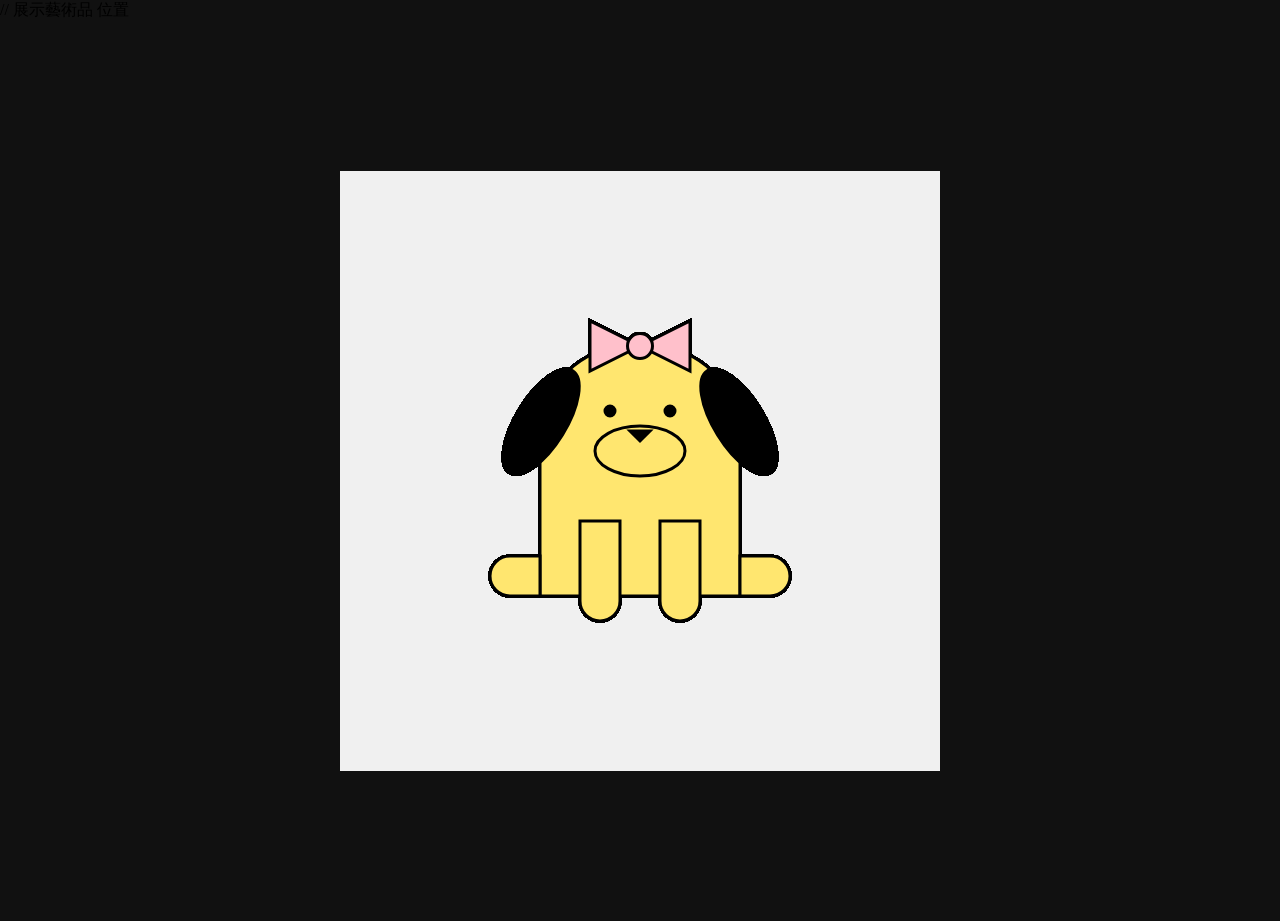
==== index.html @ 1a55a038 "首次上傳" ====
<!DOCTYPE html>
<html lang="en">
  <head>
    <meta charset="utf-8" />
    <meta name="viewport" content="width=device-width, initial-scale=1.0" />

    <title>Sketch</title>
    <style>
      html,
      body {
        margin: 0;
        padding: 0;
        border: 0;

        background-color: #111;
        height: 100%;
      }

      main {
        display: flex;
        flex-direction: row;
        justify-content: center;
        align-items: center;
        width: 100%;
        height: 100%;
        background-color: #111;
      }

      canvas {
        display: block;
        /* margin: auto auto; */

        padding: 0;
        border: 0;
      }
    </style>
    <script id="fxhash-snippet">
      //---- do not edit the following code (you can indent as you wish)
      let search = new URLSearchParams(window.location.search);
      let alphabet =
        "123456789abcdefghijkmnopqrstuvwxyzABCDEFGHJKLMNPQRSTUVWXYZ";
      let b58dec = (str) =>
        [...str].reduce(
          (p, c) => (p * alphabet.length + alphabet.indexOf(c)) | 0,
          0
        );
      // make fxrand from hash
      var fxhash =
        search.get("fxhash") ||
        "oo" +
          Array(49)
            .fill(0)
            .map((_) => alphabet[(Math.random() * alphabet.length) | 0])
            .join("");
      let fxhashTrunc = fxhash.slice(2);
      let regex = new RegExp(".{" + ((fxhash.length / 4) | 0) + "}", "g");
      let hashes = fxhashTrunc.match(regex).map((h) => b58dec(h));
      let sfc32 = (a, b, c, d) => {
        return () => {
          a |= 0;
          b |= 0;
          c |= 0;
          d |= 0;
          var t = (((a + b) | 0) + d) | 0;
          d = (d + 1) | 0;
          a = b ^ (b >>> 9);
          b = (c + (c << 3)) | 0;
          c = (c << 21) | (c >>> 11);
          c = (c + t) | 0;
          return (t >>> 0) / 4294967296;
        };
      };
      var fxrand = sfc32(...hashes);
      // make fxrandminter from minter address
      var fxminter =
        search.get("fxminter") ||
        "tz1" +
          Array(33)
            .fill(0)
            .map((_) => alphabet[(Math.random() * alphabet.length) | 0])
            .join("");
      let fxminterTrunc = fxminter.slice(3);
      regex = new RegExp(".{" + ((fxminterTrunc.length / 4) | 0) + "}", "g");
      hashes = fxminterTrunc.match(regex).map((h) => b58dec(h));
      var fxrandminter = sfc32(...hashes);

      // true if preview mode active, false otherwise
      // you can append preview=1 to the URL to simulate preview active
      var isFxpreview = search.get("preview") === "1";
      // call this method to trigger the preview
      function fxpreview() {
        window.dispatchEvent(new Event("fxhash-preview"));
        setTimeout(() => fxpreview(), 500);
      }
      // get the byte params from the URL
      let fxparams = search.get("fxparams");
      fxparams = fxparams ? fxparams.replace("0x", "") : fxparams;

      // the parameter processor, used to parse fxparams
      const processors = {
        number: {
          deserialize: (input) => {
            const view = new DataView(new ArrayBuffer(8));
            for (let i = 0; i < 8; i++) {
              view.setUint8(i, parseInt(input.substring(i * 2, i * 2 + 2), 16));
            }
            return view.getFloat64(0);
          },
          bytesLength: () => 8,
          constrain: (value, definition) => {
            let min = Number.MIN_SAFE_INTEGER;
            if (typeof definition.options?.min !== "undefined")
              min = Number(definition.options.min);
            let max = Number.MAX_SAFE_INTEGER;
            if (typeof definition.options?.max !== "undefined")
              max = Number(definition.options.max);
            max = Math.min(max, Number.MAX_SAFE_INTEGER);
            min = Math.max(min, Number.MIN_SAFE_INTEGER);
            const v = Math.min(Math.max(value, min), max);
            return v;
          },
          random: (definition) => {
            let min = Number.MIN_SAFE_INTEGER;
            if (typeof definition.options?.min !== "undefined")
              min = Number(definition.options.min);
            let max = Number.MAX_SAFE_INTEGER;
            if (typeof definition.options?.max !== "undefined")
              max = Number(definition.options.max);
            max = Math.min(max, Number.MAX_SAFE_INTEGER);
            min = Math.max(min, Number.MIN_SAFE_INTEGER);
            const v = Math.random() * (max - min) + min;
            if (definition?.options?.step) {
              const t = 1.0 / definition?.options?.step;
              return Math.round(v * t) / t;
            }
            return v;
          },
        },
        bigint: {
          deserialize: (input) => {
            const view = new DataView(new ArrayBuffer(8));
            for (let i = 0; i < 8; i++) {
              view.setUint8(i, parseInt(input.substring(i * 2, i * 2 + 2), 16));
            }
            return view.getBigInt64(0);
          },
          bytesLength: () => 8,
          random: (definition) => {
            const MIN_SAFE_INT64 = -9223372036854775808n;
            const MAX_SAFE_INT64 = 9223372036854775807n;
            let min = MIN_SAFE_INT64;
            let max = MAX_SAFE_INT64;
            if (typeof definition.options?.min !== "undefined")
              min = BigInt(definition.options.min);
            if (typeof definition.options?.max !== "undefined")
              max = BigInt(definition.options.max);
            const range = max - min;
            const bits = range.toString(2).length;
            let random;
            do {
              random = BigInt(
                "0b" +
                  Array.from(
                    crypto.getRandomValues(new Uint8Array(Math.ceil(bits / 8)))
                  )
                    .map((b) => b.toString(2).padStart(8, "0"))
                    .join("")
              );
            } while (random > range);
            return random + min;
          },
        },
        boolean: {
          // if value is "00" -> 0 -> false, otherwise we consider it's 1
          deserialize: (input) => {
            return input === "00" ? false : true;
          },
          bytesLength: () => 1,
          random: () => Math.random() < 0.5,
        },
        color: {
          deserialize: (input) => input,
          bytesLength: () => 4,
          transform: (input) => {
            const r = parseInt(input.slice(0, 2), 16);
            const g = parseInt(input.slice(2, 4), 16);
            const b = parseInt(input.slice(4, 6), 16);
            const a = parseInt(input.slice(6, 8), 16);
            return {
              hex: {
                rgb: "#" + input.slice(0, 6),
                rgba: "#" + input,
              },
              obj: {
                rgb: { r, g, b },
                rgba: { r, g, b, a },
              },
              arr: {
                rgb: [r, g, b],
                rgba: [r, g, b, a],
              },
            };
          },
          constrain: (value, definition) => {
            const hex = value.replace("#", "");
            return hex.slice(0, 8).padEnd(8, "f");
          },
          random: () =>
            `${[...Array(8)]
              .map(() => Math.floor(Math.random() * 16).toString(16))
              .join("")}`,
        },
        string: {
          deserialize: (input) => {
            const hx = input.match(/.{1,4}/g) || [];
            let rtn = "";
            for (let i = 0; i < hx.length; i++) {
              const int = parseInt(hx[i], 16);
              if (int === 0) break;
              rtn += String.fromCharCode(int);
            }
            return rtn;
          },
          bytesLength: (options) => {
            if (typeof options?.maxLength !== "undefined")
              return Number(options.maxLength) * 2;
            return 64 * 2;
          },
          constrain: (value, definition) => {
            let min = 0;
            if (typeof definition.options?.minLength !== "undefined")
              min = definition.options.minLength;
            let max = 64;
            if (typeof definition.options?.maxLength !== "undefined")
              max = definition.options.maxLength;
            let v = value.slice(0, max);
            if (v.length < min) {
              return v.padEnd(min);
            }
            return v;
          },
          random: (definition) => {
            let min = 0;
            if (typeof definition.options?.minLength !== "undefined")
              min = definition.options.minLength;
            let max = 64;
            if (typeof definition.options?.maxLength !== "undefined")
              max = definition.options.maxLength;
            const length = Math.round(Math.random() * (max - min) + min);
            return [...Array(length)]
              .map((i) => (~~(Math.random() * 36)).toString(36))
              .join("");
          },
        },
        select: {
          deserialize: (input, definition) => {
            return (
              definition.options.options[parseInt(input, 16)] ||
              definition.default
            );
          },
          bytesLength: () => 1,
          constrain: (value, definition) => {
            if (definition.options.options.includes(value)) {
              return value;
            }
            return definition.options.options[0];
          },
          random: (definition) => {
            const index = Math.round(
              Math.random() * (definition?.options?.options?.length - 1) + 0
            );
            return definition?.options?.options[index];
          },
        },
      };

      // takes the parameters as bytes and outputs an object with the
      // deserialized parameters, identified by their id in an object
      const deserializeParams = (bytes, definition) => {
        const params = {};
        for (const def of definition) {
          const processor = processors[def.type];
          // if we don't have any parameters defined in the URL, set the
          // default value and move on
          if (!bytes) {
            let v;
            if (typeof def.default === "undefined") v = processor.random(def);
            else v = def.default;
            params[def.id] = processor.constrain?.(v, def) || v;
            continue;
          }
          // extract the length from the bytes & shift the initial bytes string
          const valueBytes = bytes.substring(
            0,
            processor.bytesLength(def?.options) * 2
          );
          bytes = bytes.substring(processor.bytesLength(def?.options) * 2);
          // deserialize the bytes into the params
          const value = processor.deserialize(valueBytes, def);
          params[def.id] = processor.constrain?.(value, def) || value;
        }
        return params;
      };

      const transformParamValues = (values, definitions) => {
        const paramValues = {};
        for (const def of definitions) {
          const processor = processors[def.type];
          const value = values[def.id];
          // deserialize the bytes into the params
          paramValues[def.id] = processor.transform
            ? processor.transform(value)
            : value;
        }
        return paramValues;
      };

      window.$fx = {
        _version: "3.0.0",
        _processors: processors,
        // where params def & features will be stored
        _params: undefined,
        _features: undefined,
        // where the parameter values are stored
        _paramValues: {},

        hash: fxhash,
        rand: fxrand,

        minter: fxminter,
        randminter: fxrandminter,

        preview: fxpreview,
        isPreview: isFxpreview,
        params: function (definition) {
          // todo: maybe do some validation on the dev side ?
          // or maybe not ?
          this._params = definition;
          this._rawValues = deserializeParams(fxparams, definition);
          this._paramValues = transformParamValues(this._rawValues, definition);
        },
        features: function (features) {
          this._features = features;
        },
        getFeature: function (id) {
          return this._features[id];
        },
        getFeatures: function () {
          return this._features;
        },
        getParam: function (id) {
          return this._paramValues[id];
        },
        getParams: function () {
          return this._paramValues;
        },
        getRawParam: function (id) {
          return this._rawValues[id];
        },
        getRawParams: function () {
          return this._rawValues;
        },
        getDefinitions: function () {
          return this._params;
        },
        stringifyParams: function (params) {
          return JSON.stringify(
            params,
            (key, value) => {
              if (typeof value === "bigint") return value.toString();
              return value;
            },
            2
          );
        },
      };
      window.addEventListener("message", (event) => {
        if (event.data === "fxhash_getInfo") {
          parent.postMessage(
            {
              id: "fxhash_getInfo",
              data: {
                version: window.$fx._version,
                hash: window.$fx.hash,
                features: window.$fx.getFeatures(),
                params: {
                  definitions: window.$fx.getDefinitions(),
                  values: window.$fx.getRawParams(),
                },
                minter: window.$fx.minter,
              },
            },
            "*"
          );
        }
      });
      // END NEW

      //---- /do not edit the following code
    </script>
    <script src="libraries/p5.min.js"></script>
  </head>

  <body>
    <script src="/dog.js"></script> // 展示藝術品 位置
  </body>
</html>
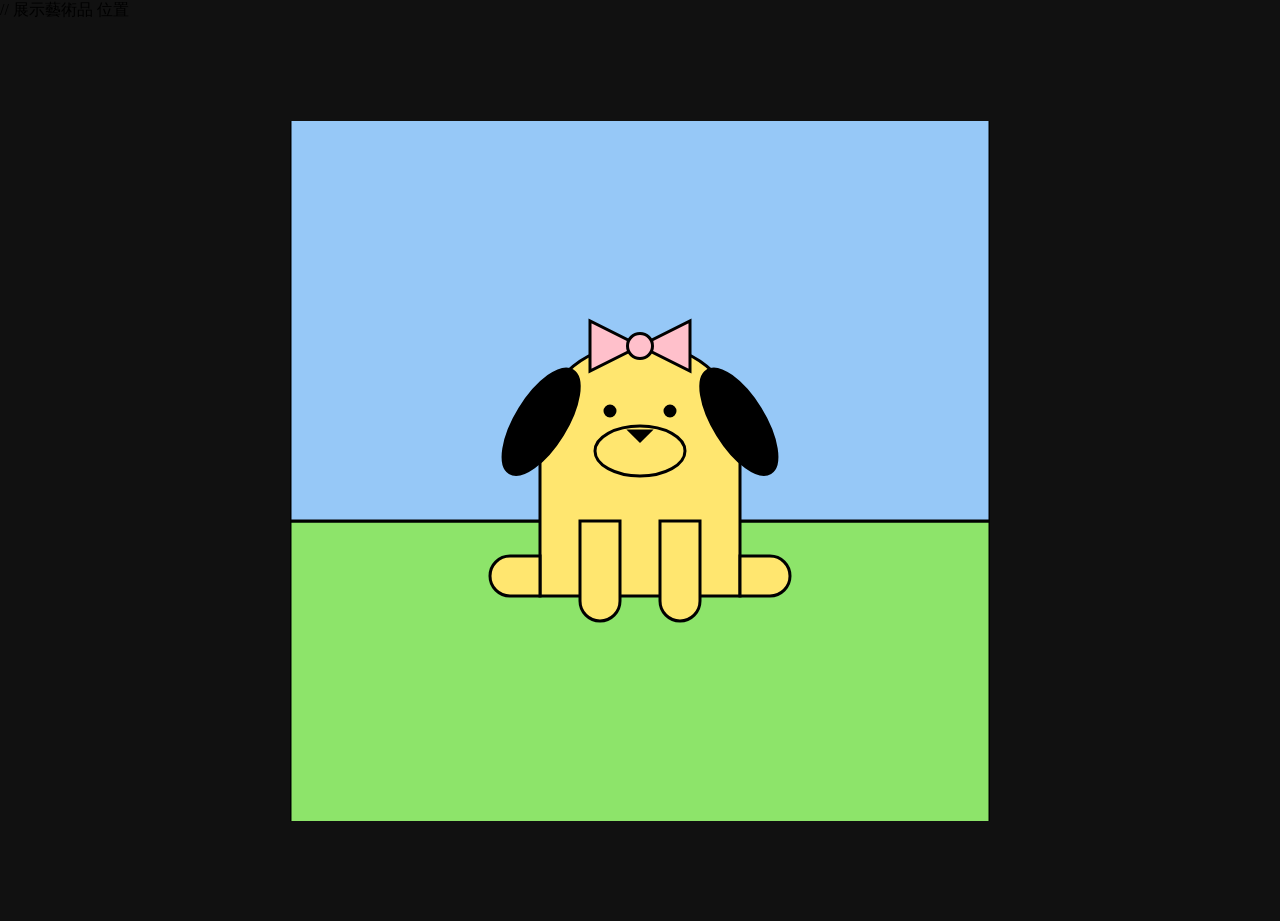
==== commit 3defc17a: "Initial commit" ====
--- a/index.html
+++ b/index.html
@@ -1,412 +1,412 @@
-<!DOCTYPE html>
-<html lang="en">
-  <head>
-    <meta charset="utf-8" />
-    <meta name="viewport" content="width=device-width, initial-scale=1.0" />
-
-    <title>Sketch</title>
-    <style>
-      html,
-      body {
-        margin: 0;
-        padding: 0;
-        border: 0;
-
-        background-color: #111;
-        height: 100%;
-      }
-
-      main {
-        display: flex;
-        flex-direction: row;
-        justify-content: center;
-        align-items: center;
-        width: 100%;
-        height: 100%;
-        background-color: #111;
-      }
-
-      canvas {
-        display: block;
-        /* margin: auto auto; */
-
-        padding: 0;
-        border: 0;
-      }
-    </style>
-    <script id="fxhash-snippet">
-      //---- do not edit the following code (you can indent as you wish)
-      let search = new URLSearchParams(window.location.search);
-      let alphabet =
-        "123456789abcdefghijkmnopqrstuvwxyzABCDEFGHJKLMNPQRSTUVWXYZ";
-      let b58dec = (str) =>
-        [...str].reduce(
-          (p, c) => (p * alphabet.length + alphabet.indexOf(c)) | 0,
-          0
-        );
-      // make fxrand from hash
-      var fxhash =
-        search.get("fxhash") ||
-        "oo" +
-          Array(49)
-            .fill(0)
-            .map((_) => alphabet[(Math.random() * alphabet.length) | 0])
-            .join("");
-      let fxhashTrunc = fxhash.slice(2);
-      let regex = new RegExp(".{" + ((fxhash.length / 4) | 0) + "}", "g");
-      let hashes = fxhashTrunc.match(regex).map((h) => b58dec(h));
-      let sfc32 = (a, b, c, d) => {
-        return () => {
-          a |= 0;
-          b |= 0;
-          c |= 0;
-          d |= 0;
-          var t = (((a + b) | 0) + d) | 0;
-          d = (d + 1) | 0;
-          a = b ^ (b >>> 9);
-          b = (c + (c << 3)) | 0;
-          c = (c << 21) | (c >>> 11);
-          c = (c + t) | 0;
-          return (t >>> 0) / 4294967296;
-        };
-      };
-      var fxrand = sfc32(...hashes);
-      // make fxrandminter from minter address
-      var fxminter =
-        search.get("fxminter") ||
-        "tz1" +
-          Array(33)
-            .fill(0)
-            .map((_) => alphabet[(Math.random() * alphabet.length) | 0])
-            .join("");
-      let fxminterTrunc = fxminter.slice(3);
-      regex = new RegExp(".{" + ((fxminterTrunc.length / 4) | 0) + "}", "g");
-      hashes = fxminterTrunc.match(regex).map((h) => b58dec(h));
-      var fxrandminter = sfc32(...hashes);
-
-      // true if preview mode active, false otherwise
-      // you can append preview=1 to the URL to simulate preview active
-      var isFxpreview = search.get("preview") === "1";
-      // call this method to trigger the preview
-      function fxpreview() {
-        window.dispatchEvent(new Event("fxhash-preview"));
-        setTimeout(() => fxpreview(), 500);
-      }
-      // get the byte params from the URL
-      let fxparams = search.get("fxparams");
-      fxparams = fxparams ? fxparams.replace("0x", "") : fxparams;
-
-      // the parameter processor, used to parse fxparams
-      const processors = {
-        number: {
-          deserialize: (input) => {
-            const view = new DataView(new ArrayBuffer(8));
-            for (let i = 0; i < 8; i++) {
-              view.setUint8(i, parseInt(input.substring(i * 2, i * 2 + 2), 16));
-            }
-            return view.getFloat64(0);
-          },
-          bytesLength: () => 8,
-          constrain: (value, definition) => {
-            let min = Number.MIN_SAFE_INTEGER;
-            if (typeof definition.options?.min !== "undefined")
-              min = Number(definition.options.min);
-            let max = Number.MAX_SAFE_INTEGER;
-            if (typeof definition.options?.max !== "undefined")
-              max = Number(definition.options.max);
-            max = Math.min(max, Number.MAX_SAFE_INTEGER);
-            min = Math.max(min, Number.MIN_SAFE_INTEGER);
-            const v = Math.min(Math.max(value, min), max);
-            return v;
-          },
-          random: (definition) => {
-            let min = Number.MIN_SAFE_INTEGER;
-            if (typeof definition.options?.min !== "undefined")
-              min = Number(definition.options.min);
-            let max = Number.MAX_SAFE_INTEGER;
-            if (typeof definition.options?.max !== "undefined")
-              max = Number(definition.options.max);
-            max = Math.min(max, Number.MAX_SAFE_INTEGER);
-            min = Math.max(min, Number.MIN_SAFE_INTEGER);
-            const v = Math.random() * (max - min) + min;
-            if (definition?.options?.step) {
-              const t = 1.0 / definition?.options?.step;
-              return Math.round(v * t) / t;
-            }
-            return v;
-          },
-        },
-        bigint: {
-          deserialize: (input) => {
-            const view = new DataView(new ArrayBuffer(8));
-            for (let i = 0; i < 8; i++) {
-              view.setUint8(i, parseInt(input.substring(i * 2, i * 2 + 2), 16));
-            }
-            return view.getBigInt64(0);
-          },
-          bytesLength: () => 8,
-          random: (definition) => {
-            const MIN_SAFE_INT64 = -9223372036854775808n;
-            const MAX_SAFE_INT64 = 9223372036854775807n;
-            let min = MIN_SAFE_INT64;
-            let max = MAX_SAFE_INT64;
-            if (typeof definition.options?.min !== "undefined")
-              min = BigInt(definition.options.min);
-            if (typeof definition.options?.max !== "undefined")
-              max = BigInt(definition.options.max);
-            const range = max - min;
-            const bits = range.toString(2).length;
-            let random;
-            do {
-              random = BigInt(
-                "0b" +
-                  Array.from(
-                    crypto.getRandomValues(new Uint8Array(Math.ceil(bits / 8)))
-                  )
-                    .map((b) => b.toString(2).padStart(8, "0"))
-                    .join("")
-              );
-            } while (random > range);
-            return random + min;
-          },
-        },
-        boolean: {
-          // if value is "00" -> 0 -> false, otherwise we consider it's 1
-          deserialize: (input) => {
-            return input === "00" ? false : true;
-          },
-          bytesLength: () => 1,
-          random: () => Math.random() < 0.5,
-        },
-        color: {
-          deserialize: (input) => input,
-          bytesLength: () => 4,
-          transform: (input) => {
-            const r = parseInt(input.slice(0, 2), 16);
-            const g = parseInt(input.slice(2, 4), 16);
-            const b = parseInt(input.slice(4, 6), 16);
-            const a = parseInt(input.slice(6, 8), 16);
-            return {
-              hex: {
-                rgb: "#" + input.slice(0, 6),
-                rgba: "#" + input,
-              },
-              obj: {
-                rgb: { r, g, b },
-                rgba: { r, g, b, a },
-              },
-              arr: {
-                rgb: [r, g, b],
-                rgba: [r, g, b, a],
-              },
-            };
-          },
-          constrain: (value, definition) => {
-            const hex = value.replace("#", "");
-            return hex.slice(0, 8).padEnd(8, "f");
-          },
-          random: () =>
-            `${[...Array(8)]
-              .map(() => Math.floor(Math.random() * 16).toString(16))
-              .join("")}`,
-        },
-        string: {
-          deserialize: (input) => {
-            const hx = input.match(/.{1,4}/g) || [];
-            let rtn = "";
-            for (let i = 0; i < hx.length; i++) {
-              const int = parseInt(hx[i], 16);
-              if (int === 0) break;
-              rtn += String.fromCharCode(int);
-            }
-            return rtn;
-          },
-          bytesLength: (options) => {
-            if (typeof options?.maxLength !== "undefined")
-              return Number(options.maxLength) * 2;
-            return 64 * 2;
-          },
-          constrain: (value, definition) => {
-            let min = 0;
-            if (typeof definition.options?.minLength !== "undefined")
-              min = definition.options.minLength;
-            let max = 64;
-            if (typeof definition.options?.maxLength !== "undefined")
-              max = definition.options.maxLength;
-            let v = value.slice(0, max);
-            if (v.length < min) {
-              return v.padEnd(min);
-            }
-            return v;
-          },
-          random: (definition) => {
-            let min = 0;
-            if (typeof definition.options?.minLength !== "undefined")
-              min = definition.options.minLength;
-            let max = 64;
-            if (typeof definition.options?.maxLength !== "undefined")
-              max = definition.options.maxLength;
-            const length = Math.round(Math.random() * (max - min) + min);
-            return [...Array(length)]
-              .map((i) => (~~(Math.random() * 36)).toString(36))
-              .join("");
-          },
-        },
-        select: {
-          deserialize: (input, definition) => {
-            return (
-              definition.options.options[parseInt(input, 16)] ||
-              definition.default
-            );
-          },
-          bytesLength: () => 1,
-          constrain: (value, definition) => {
-            if (definition.options.options.includes(value)) {
-              return value;
-            }
-            return definition.options.options[0];
-          },
-          random: (definition) => {
-            const index = Math.round(
-              Math.random() * (definition?.options?.options?.length - 1) + 0
-            );
-            return definition?.options?.options[index];
-          },
-        },
-      };
-
-      // takes the parameters as bytes and outputs an object with the
-      // deserialized parameters, identified by their id in an object
-      const deserializeParams = (bytes, definition) => {
-        const params = {};
-        for (const def of definition) {
-          const processor = processors[def.type];
-          // if we don't have any parameters defined in the URL, set the
-          // default value and move on
-          if (!bytes) {
-            let v;
-            if (typeof def.default === "undefined") v = processor.random(def);
-            else v = def.default;
-            params[def.id] = processor.constrain?.(v, def) || v;
-            continue;
-          }
-          // extract the length from the bytes & shift the initial bytes string
-          const valueBytes = bytes.substring(
-            0,
-            processor.bytesLength(def?.options) * 2
-          );
-          bytes = bytes.substring(processor.bytesLength(def?.options) * 2);
-          // deserialize the bytes into the params
-          const value = processor.deserialize(valueBytes, def);
-          params[def.id] = processor.constrain?.(value, def) || value;
-        }
-        return params;
-      };
-
-      const transformParamValues = (values, definitions) => {
-        const paramValues = {};
-        for (const def of definitions) {
-          const processor = processors[def.type];
-          const value = values[def.id];
-          // deserialize the bytes into the params
-          paramValues[def.id] = processor.transform
-            ? processor.transform(value)
-            : value;
-        }
-        return paramValues;
-      };
-
-      window.$fx = {
-        _version: "3.0.0",
-        _processors: processors,
-        // where params def & features will be stored
-        _params: undefined,
-        _features: undefined,
-        // where the parameter values are stored
-        _paramValues: {},
-
-        hash: fxhash,
-        rand: fxrand,
-
-        minter: fxminter,
-        randminter: fxrandminter,
-
-        preview: fxpreview,
-        isPreview: isFxpreview,
-        params: function (definition) {
-          // todo: maybe do some validation on the dev side ?
-          // or maybe not ?
-          this._params = definition;
-          this._rawValues = deserializeParams(fxparams, definition);
-          this._paramValues = transformParamValues(this._rawValues, definition);
-        },
-        features: function (features) {
-          this._features = features;
-        },
-        getFeature: function (id) {
-          return this._features[id];
-        },
-        getFeatures: function () {
-          return this._features;
-        },
-        getParam: function (id) {
-          return this._paramValues[id];
-        },
-        getParams: function () {
-          return this._paramValues;
-        },
-        getRawParam: function (id) {
-          return this._rawValues[id];
-        },
-        getRawParams: function () {
-          return this._rawValues;
-        },
-        getDefinitions: function () {
-          return this._params;
-        },
-        stringifyParams: function (params) {
-          return JSON.stringify(
-            params,
-            (key, value) => {
-              if (typeof value === "bigint") return value.toString();
-              return value;
-            },
-            2
-          );
-        },
-      };
-      window.addEventListener("message", (event) => {
-        if (event.data === "fxhash_getInfo") {
-          parent.postMessage(
-            {
-              id: "fxhash_getInfo",
-              data: {
-                version: window.$fx._version,
-                hash: window.$fx.hash,
-                features: window.$fx.getFeatures(),
-                params: {
-                  definitions: window.$fx.getDefinitions(),
-                  values: window.$fx.getRawParams(),
-                },
-                minter: window.$fx.minter,
-              },
-            },
-            "*"
-          );
-        }
-      });
-      // END NEW
-
-      //---- /do not edit the following code
-    </script>
-    <script src="libraries/p5.min.js"></script>
-  </head>
-
-  <body>
-    <script src="/dog.js"></script> // 展示藝術品 位置
-  </body>
-</html>
-
-
-
-
+<!DOCTYPE html>
+<html lang="en">
+  <head>
+    <meta charset="utf-8" />
+    <meta name="viewport" content="width=device-width, initial-scale=1.0" />
+
+    <title>Sketch</title>
+    <style>
+      html,
+      body {
+        margin: 0;
+        padding: 0;
+        border: 0;
+
+        background-color: #111;
+        height: 100%;
+      }
+
+      main {
+        display: flex;
+        flex-direction: row;
+        justify-content: center;
+        align-items: center;
+        width: 100%;
+        height: 100%;
+        background-color: #111;
+      }
+
+      canvas {
+        display: block;
+        /* margin: auto auto; */
+
+        padding: 0;
+        border: 0;
+      }
+    </style>
+    <script id="fxhash-snippet">
+      //---- do not edit the following code (you can indent as you wish)
+      let search = new URLSearchParams(window.location.search);
+      let alphabet =
+        "123456789abcdefghijkmnopqrstuvwxyzABCDEFGHJKLMNPQRSTUVWXYZ";
+      let b58dec = (str) =>
+        [...str].reduce(
+          (p, c) => (p * alphabet.length + alphabet.indexOf(c)) | 0,
+          0
+        );
+      // make fxrand from hash
+      var fxhash =
+        search.get("fxhash") ||
+        "oo" +
+          Array(49)
+            .fill(0)
+            .map((_) => alphabet[(Math.random() * alphabet.length) | 0])
+            .join("");
+      let fxhashTrunc = fxhash.slice(2);
+      let regex = new RegExp(".{" + ((fxhash.length / 4) | 0) + "}", "g");
+      let hashes = fxhashTrunc.match(regex).map((h) => b58dec(h));
+      let sfc32 = (a, b, c, d) => {
+        return () => {
+          a |= 0;
+          b |= 0;
+          c |= 0;
+          d |= 0;
+          var t = (((a + b) | 0) + d) | 0;
+          d = (d + 1) | 0;
+          a = b ^ (b >>> 9);
+          b = (c + (c << 3)) | 0;
+          c = (c << 21) | (c >>> 11);
+          c = (c + t) | 0;
+          return (t >>> 0) / 4294967296;
+        };
+      };
+      var fxrand = sfc32(...hashes);
+      // make fxrandminter from minter address
+      var fxminter =
+        search.get("fxminter") ||
+        "tz1" +
+          Array(33)
+            .fill(0)
+            .map((_) => alphabet[(Math.random() * alphabet.length) | 0])
+            .join("");
+      let fxminterTrunc = fxminter.slice(3);
+      regex = new RegExp(".{" + ((fxminterTrunc.length / 4) | 0) + "}", "g");
+      hashes = fxminterTrunc.match(regex).map((h) => b58dec(h));
+      var fxrandminter = sfc32(...hashes);
+
+      // true if preview mode active, false otherwise
+      // you can append preview=1 to the URL to simulate preview active
+      var isFxpreview = search.get("preview") === "1";
+      // call this method to trigger the preview
+      function fxpreview() {
+        window.dispatchEvent(new Event("fxhash-preview"));
+        setTimeout(() => fxpreview(), 500);
+      }
+      // get the byte params from the URL
+      let fxparams = search.get("fxparams");
+      fxparams = fxparams ? fxparams.replace("0x", "") : fxparams;
+
+      // the parameter processor, used to parse fxparams
+      const processors = {
+        number: {
+          deserialize: (input) => {
+            const view = new DataView(new ArrayBuffer(8));
+            for (let i = 0; i < 8; i++) {
+              view.setUint8(i, parseInt(input.substring(i * 2, i * 2 + 2), 16));
+            }
+            return view.getFloat64(0);
+          },
+          bytesLength: () => 8,
+          constrain: (value, definition) => {
+            let min = Number.MIN_SAFE_INTEGER;
+            if (typeof definition.options?.min !== "undefined")
+              min = Number(definition.options.min);
+            let max = Number.MAX_SAFE_INTEGER;
+            if (typeof definition.options?.max !== "undefined")
+              max = Number(definition.options.max);
+            max = Math.min(max, Number.MAX_SAFE_INTEGER);
+            min = Math.max(min, Number.MIN_SAFE_INTEGER);
+            const v = Math.min(Math.max(value, min), max);
+            return v;
+          },
+          random: (definition) => {
+            let min = Number.MIN_SAFE_INTEGER;
+            if (typeof definition.options?.min !== "undefined")
+              min = Number(definition.options.min);
+            let max = Number.MAX_SAFE_INTEGER;
+            if (typeof definition.options?.max !== "undefined")
+              max = Number(definition.options.max);
+            max = Math.min(max, Number.MAX_SAFE_INTEGER);
+            min = Math.max(min, Number.MIN_SAFE_INTEGER);
+            const v = Math.random() * (max - min) + min;
+            if (definition?.options?.step) {
+              const t = 1.0 / definition?.options?.step;
+              return Math.round(v * t) / t;
+            }
+            return v;
+          },
+        },
+        bigint: {
+          deserialize: (input) => {
+            const view = new DataView(new ArrayBuffer(8));
+            for (let i = 0; i < 8; i++) {
+              view.setUint8(i, parseInt(input.substring(i * 2, i * 2 + 2), 16));
+            }
+            return view.getBigInt64(0);
+          },
+          bytesLength: () => 8,
+          random: (definition) => {
+            const MIN_SAFE_INT64 = -9223372036854775808n;
+            const MAX_SAFE_INT64 = 9223372036854775807n;
+            let min = MIN_SAFE_INT64;
+            let max = MAX_SAFE_INT64;
+            if (typeof definition.options?.min !== "undefined")
+              min = BigInt(definition.options.min);
+            if (typeof definition.options?.max !== "undefined")
+              max = BigInt(definition.options.max);
+            const range = max - min;
+            const bits = range.toString(2).length;
+            let random;
+            do {
+              random = BigInt(
+                "0b" +
+                  Array.from(
+                    crypto.getRandomValues(new Uint8Array(Math.ceil(bits / 8)))
+                  )
+                    .map((b) => b.toString(2).padStart(8, "0"))
+                    .join("")
+              );
+            } while (random > range);
+            return random + min;
+          },
+        },
+        boolean: {
+          // if value is "00" -> 0 -> false, otherwise we consider it's 1
+          deserialize: (input) => {
+            return input === "00" ? false : true;
+          },
+          bytesLength: () => 1,
+          random: () => Math.random() < 0.5,
+        },
+        color: {
+          deserialize: (input) => input,
+          bytesLength: () => 4,
+          transform: (input) => {
+            const r = parseInt(input.slice(0, 2), 16);
+            const g = parseInt(input.slice(2, 4), 16);
+            const b = parseInt(input.slice(4, 6), 16);
+            const a = parseInt(input.slice(6, 8), 16);
+            return {
+              hex: {
+                rgb: "#" + input.slice(0, 6),
+                rgba: "#" + input,
+              },
+              obj: {
+                rgb: { r, g, b },
+                rgba: { r, g, b, a },
+              },
+              arr: {
+                rgb: [r, g, b],
+                rgba: [r, g, b, a],
+              },
+            };
+          },
+          constrain: (value, definition) => {
+            const hex = value.replace("#", "");
+            return hex.slice(0, 8).padEnd(8, "f");
+          },
+          random: () =>
+            `${[...Array(8)]
+              .map(() => Math.floor(Math.random() * 16).toString(16))
+              .join("")}`,
+        },
+        string: {
+          deserialize: (input) => {
+            const hx = input.match(/.{1,4}/g) || [];
+            let rtn = "";
+            for (let i = 0; i < hx.length; i++) {
+              const int = parseInt(hx[i], 16);
+              if (int === 0) break;
+              rtn += String.fromCharCode(int);
+            }
+            return rtn;
+          },
+          bytesLength: (options) => {
+            if (typeof options?.maxLength !== "undefined")
+              return Number(options.maxLength) * 2;
+            return 64 * 2;
+          },
+          constrain: (value, definition) => {
+            let min = 0;
+            if (typeof definition.options?.minLength !== "undefined")
+              min = definition.options.minLength;
+            let max = 64;
+            if (typeof definition.options?.maxLength !== "undefined")
+              max = definition.options.maxLength;
+            let v = value.slice(0, max);
+            if (v.length < min) {
+              return v.padEnd(min);
+            }
+            return v;
+          },
+          random: (definition) => {
+            let min = 0;
+            if (typeof definition.options?.minLength !== "undefined")
+              min = definition.options.minLength;
+            let max = 64;
+            if (typeof definition.options?.maxLength !== "undefined")
+              max = definition.options.maxLength;
+            const length = Math.round(Math.random() * (max - min) + min);
+            return [...Array(length)]
+              .map((i) => (~~(Math.random() * 36)).toString(36))
+              .join("");
+          },
+        },
+        select: {
+          deserialize: (input, definition) => {
+            return (
+              definition.options.options[parseInt(input, 16)] ||
+              definition.default
+            );
+          },
+          bytesLength: () => 1,
+          constrain: (value, definition) => {
+            if (definition.options.options.includes(value)) {
+              return value;
+            }
+            return definition.options.options[0];
+          },
+          random: (definition) => {
+            const index = Math.round(
+              Math.random() * (definition?.options?.options?.length - 1) + 0
+            );
+            return definition?.options?.options[index];
+          },
+        },
+      };
+
+      // takes the parameters as bytes and outputs an object with the
+      // deserialized parameters, identified by their id in an object
+      const deserializeParams = (bytes, definition) => {
+        const params = {};
+        for (const def of definition) {
+          const processor = processors[def.type];
+          // if we don't have any parameters defined in the URL, set the
+          // default value and move on
+          if (!bytes) {
+            let v;
+            if (typeof def.default === "undefined") v = processor.random(def);
+            else v = def.default;
+            params[def.id] = processor.constrain?.(v, def) || v;
+            continue;
+          }
+          // extract the length from the bytes & shift the initial bytes string
+          const valueBytes = bytes.substring(
+            0,
+            processor.bytesLength(def?.options) * 2
+          );
+          bytes = bytes.substring(processor.bytesLength(def?.options) * 2);
+          // deserialize the bytes into the params
+          const value = processor.deserialize(valueBytes, def);
+          params[def.id] = processor.constrain?.(value, def) || value;
+        }
+        return params;
+      };
+
+      const transformParamValues = (values, definitions) => {
+        const paramValues = {};
+        for (const def of definitions) {
+          const processor = processors[def.type];
+          const value = values[def.id];
+          // deserialize the bytes into the params
+          paramValues[def.id] = processor.transform
+            ? processor.transform(value)
+            : value;
+        }
+        return paramValues;
+      };
+
+      window.$fx = {
+        _version: "3.0.0",
+        _processors: processors,
+        // where params def & features will be stored
+        _params: undefined,
+        _features: undefined,
+        // where the parameter values are stored
+        _paramValues: {},
+
+        hash: fxhash,
+        rand: fxrand,
+
+        minter: fxminter,
+        randminter: fxrandminter,
+
+        preview: fxpreview,
+        isPreview: isFxpreview,
+        params: function (definition) {
+          // todo: maybe do some validation on the dev side ?
+          // or maybe not ?
+          this._params = definition;
+          this._rawValues = deserializeParams(fxparams, definition);
+          this._paramValues = transformParamValues(this._rawValues, definition);
+        },
+        features: function (features) {
+          this._features = features;
+        },
+        getFeature: function (id) {
+          return this._features[id];
+        },
+        getFeatures: function () {
+          return this._features;
+        },
+        getParam: function (id) {
+          return this._paramValues[id];
+        },
+        getParams: function () {
+          return this._paramValues;
+        },
+        getRawParam: function (id) {
+          return this._rawValues[id];
+        },
+        getRawParams: function () {
+          return this._rawValues;
+        },
+        getDefinitions: function () {
+          return this._params;
+        },
+        stringifyParams: function (params) {
+          return JSON.stringify(
+            params,
+            (key, value) => {
+              if (typeof value === "bigint") return value.toString();
+              return value;
+            },
+            2
+          );
+        },
+      };
+      window.addEventListener("message", (event) => {
+        if (event.data === "fxhash_getInfo") {
+          parent.postMessage(
+            {
+              id: "fxhash_getInfo",
+              data: {
+                version: window.$fx._version,
+                hash: window.$fx.hash,
+                features: window.$fx.getFeatures(),
+                params: {
+                  definitions: window.$fx.getDefinitions(),
+                  values: window.$fx.getRawParams(),
+                },
+                minter: window.$fx.minter,
+              },
+            },
+            "*"
+          );
+        }
+      });
+      // END NEW
+
+      //---- /do not edit the following code
+    </script>
+    <script src="libraries/p5.min.js"></script>
+  </head>
+
+  <body>
+    <script src="/dog.js"></script> // 展示藝術品 位置
+  </body>
+</html>
+
+
+
+
